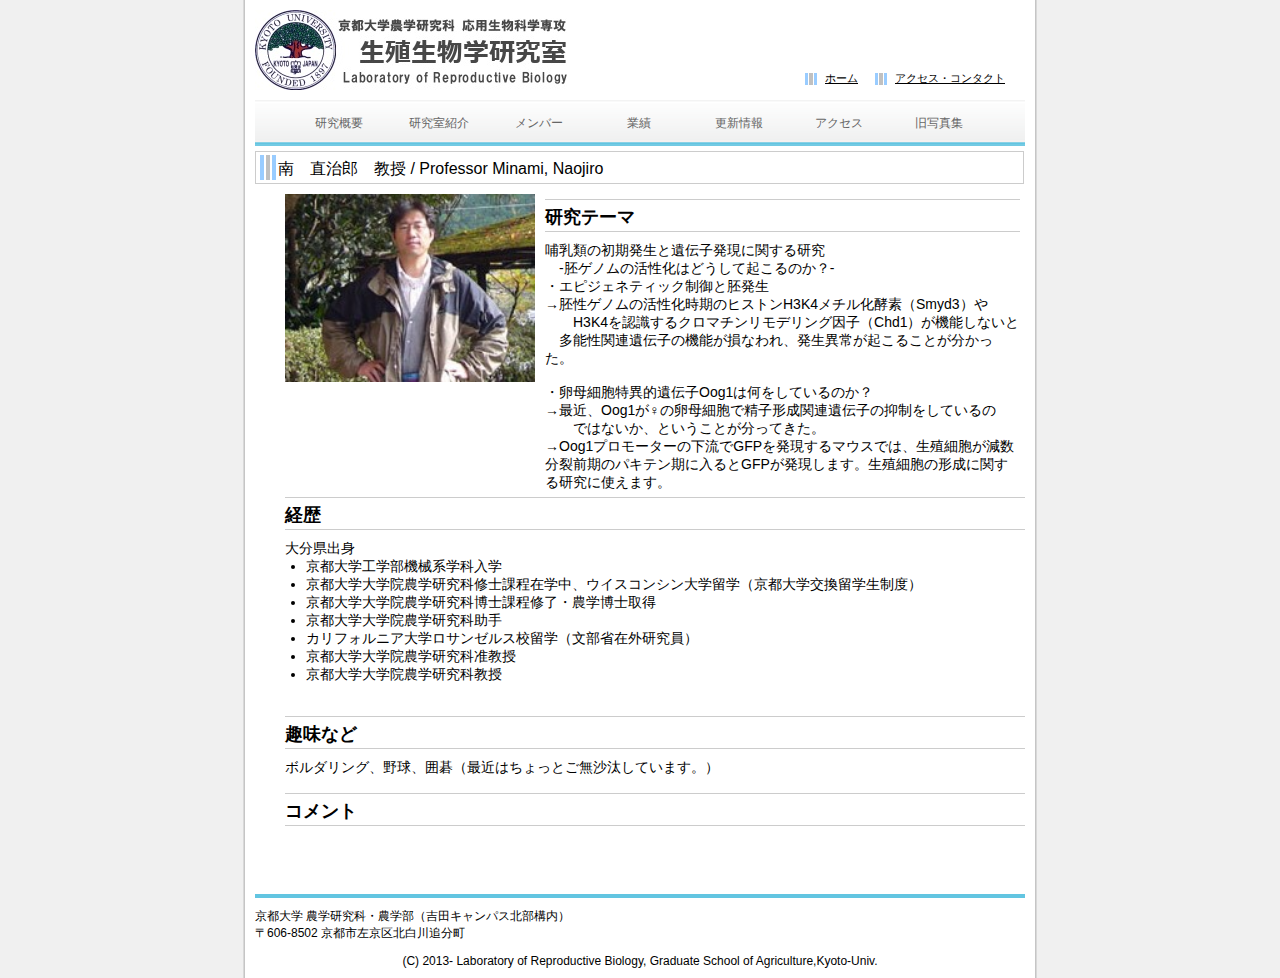
==== index.html @ d10c2d25 "first commit" ====
<!DOCTYPE html>
<html lang="ja"><script src="chrome-extension://dlcobpjiigpikoobohmabehhmhfoodbb/inpage.js" id="argent-x-extension" data-extension-id="dlcobpjiigpikoobohmabehhmhfoodbb"></script><script async="false" type="text/javascript" src="chrome-extension://fnjhmkhhmkbjkkabndcnnogagogbneec/in-page.js"></script><head>
    <meta charset="UTF-8">
    <meta content="京都大学農学研究科　生殖生物学研究室のホームページです。" name="description">
    
        <title> 南 直治郎 教授　/ Professor Minami, Naojiro</title>
    
        <meta content="text/css" http-equiv="content-style-type">
    <meta http-equiv="Content-Type" content="text/html; charset=UTF-8">
    <link media="all" type="text/css" rel="stylesheet" href="main800.css">
    
    </head>
    
    
    
    <body class="vsc-initialized">
    
    <div id="pagebase">
    
    
    
    <div id="header">
    
        <div id="logo">
    
        <a href="http://www.reprod.kais.kyoto-u.ac.jp/">
    
            <img width="320" height="80" alt="京都大学 生殖生物学研究室" src="img/logo_n6.jpg">
    
        </a>
    
        </div>
    
        
    
        <div id="header_right">
    
            <div id="h_r1"><a href="index.html">ホーム</a></div>
    
            <div id="h_r2"><a href="access.html">アクセス・コンタクト</a></div>
    
        </div>
    
    </div>
    
        
    
        
    
        
    
        
    
    <div class="menu">
    
        <ul>
    
            <li><a href="http://www.reprod.kais.kyoto-u.ac.jp/about.html">研究概要</a></li>
    
    
    
            <li><a href="http://www.reprod.kais.kyoto-u.ac.jp/intro.html">研究室紹介</a></li>
    
    
    
            <li><a href="http://www.reprod.kais.kyoto-u.ac.jp/member.html">メンバー</a></li>
    
    
    
            <li><a href="http://www.reprod.kais.kyoto-u.ac.jp/work.html">業績</a></li>
    
    
    
            <li><a href="http://www.reprod.kais.kyoto-u.ac.jp/news1.html">更新情報</a></li>
    
    
    
            <li><a href="http://www.reprod.kais.kyoto-u.ac.jp/access.html">アクセス</a></li>
    
    
    
            <li><a href="http://www.reprod.kais.kyoto-u.ac.jp/album.html">旧写真集</a></li>
    
        </ul>
    
    </div>
    
    
    
    
    
    <!--- ここからメインエリア --->
    
    
    
    <div id="main_w">
    
        <div id="topic_w">南　直治郎　教授 / Professor Minami, Naojiro</div>
    
        <div style="margin-left:30px; font-size:14px;">
    
        <div style="width:250px; height:200px; display: block;float: left">
    
        <img src="img/minami-1.jpg" width="250px">
    
        </div>
    
        <div style="width:475px; padding:5px; display: block; float:right">
    
        <h4>研究テーマ</h4>哺乳類の初期発生と遺伝子発現に関する研究<br>
    　-胚ゲノムの活性化はどうして起こるのか？-<br>
    ・エピジェネティック制御と胚発生<br>
    →胚性ゲノムの活性化時期のヒストンH3K4メチル化酵素（Smyd3）や
    　　H3K4を認識するクロマチンリモデリング因子（Chd1）が機能しないと
    　多能性関連遺伝子の機能が損なわれ、発生異常が起こることが分かっ　　た。
    <br><br>
    ・卵母細胞特異的遺伝子Oog1は何をしているのか？<br>
    →最近、Oog1が♀の卵母細胞で精子形成関連遺伝子の抑制をしているの
    　　ではないか、ということが分ってきた。<br>
    →Oog1プロモーターの下流でGFPを発現するマウスでは、生殖細胞が減数　分裂前期のパキテン期に入るとGFPが発現します。生殖細胞の形成に関す　る研究に使えます。
    <br>
    </div>
    
        <h4 style="clear:both">経歴</h4>
        大分県出身<br>
    
        <ul style="margin-left: 1.5em">
    
        <li>京都大学工学部機械系学科入学</li>
    
        <li>京都大学大学院農学研究科修士課程在学中、ウイスコンシン大学留学（京都大学交換留学生制度）</li>
    
        <li>京都大学大学院農学研究科博士課程修了・農学博士取得</li>
    
        <li>京都大学大学院農学研究科助手</li>
    
        <li>カリフォルニア大学ロサンゼルス校留学（文部省在外研究員）</li>
    
        <li>京都大学大学院農学研究科准教授</li>
      <li>京都大学大学院農学研究科教授</li>
    </ul>
    <br>
        <br>
    
        <h4>趣味など</h4>
    ボルダリング、野球、囲碁（最近はちょっとご無沙汰しています。）<br>
        <br>
    
        <h4>コメント</h4>
    <br>
        <br>
        <br>
    
        </div>
    
    </div>
    <!-- main area end -->
    
    <div class="clear"></div>
    
    
    <!-- footer -->
    
    <div id="footer">
    
        <div class="f_left">
    
            <p class="address">
    
            京都大学 農学研究科・農学部（吉田キャンパス北部構内）<br>
    
            〒606-8502 京都市左京区北白川追分町
    
            </p>
    
        </div>
    
        
    
        <div class="f_right">
    
            
    
            
    
            (C) 2013-  Laboratory of Reproductive Biology, Graduate School of Agriculture,Kyoto-Univ.
    
    
    
        </div>
    
    </div>
    
    <!-- footer end -->
    
    
    
    
    
    </div>
    
    <!-- pagebase end -->
    
    
    
    
    
    
    
    
    
    
    
    <div class="betternet-wrapper"></div><deepl-input-controller></deepl-input-controller></body></html>
---- main800.css ----
@charset "utf-8";

/* CSS Document */

/* @@@@@@@@@@@@@@@@@@@@@@@@@@@@@@



base



@@@@@@@@@@@@@@@@@@@@@@@@@@@@@@ */

* {
  margin: 0;

  padding: 0;
}

body {
  font-size: 100%;

  font-family: "メイリオ", Meiryo, "ＭＳ Ｐゴシック", sans-serif;

  color: #000000;

  background: url("img/bg_800a.gif") repeat-y scroll center center transparent; /***  幅指定  ***/

  background-color: #f0f0f0;
}

img,
a {
  border: none;
}

a,
a:visited {
  /*	color:#003300;*/

  color: #000000;
}

a:hover {
  color: #003300;

  text-decoration: none;
}

table {
  border-collapse: collapse;
}

p {
  margin: 0px 0px 1em;
}

div#pagebase {
  width: 770px; /***  幅指定  ***/

  margin: 0px auto;

  min-height: 1px;
}

div#header {
  width: 770px; /***  幅指定  ***/

  height: 100px;

  margin: 0px auto;
}

div#logo {
  width: 320px; /***  幅指定  ***/

  height: 80px;

  margin: 10px 0 10px 0;

  display: block;

  float: left;
}

#header_right {
  width: 220px; /***  幅指定  ***/

  float: right;

  display: block;

  margin-top: 70px;

  font-size: 11px;

  line-height: 1.6;
}

#header_right a {
  padding-left: 20px;
}

div#h_r1 {
  float: left;

  margin: 0px;

  display: block;

  width: 60px;

  background: url("img/icon.png") no-repeat scroll 0px 45% transparent;
}

div#h_r2 {
  float: right;

  margin: 0px;

  display: block;

  width: 150px;

  background: url("img/icon.png") no-repeat scroll 0px 45% transparent;
}

/*=====================グローバルナビ開始=====================*/

.menu {
  width: 770px; /***  幅指定  ***/

  background: url("img/menu.png") 0 0 repeat-x;

  font-size: 11px;

  margin-bottom: 5px;

  border-top: solid 1px #f3f3f3;
}

.menu ul {
  width: 710px; /***  幅指定  ***/

  margin: 0 auto;

  overflow: hidden;

  padding-left: 7px;

  position: relative;
}

.menu li {
  float: left;

  line-height: 45px;

  width: 100px; /***  幅指定  ***/

  list-style-type: none;
}

.menu li a {
  display: block;

  text-align: center;

  text-decoration: none;

  background: url("img/menu.png") 0 0 repeat-x;

  font-size: 12px;

  color: #666;
}

.menu li a:hover {
  color: #999;

  background: url("img/menu_h.png") 0 0 repeat-x;
}

/*=====================グローバルナビ終了=====================*/

div#main_w {
  width: 770px; /***  幅指定  ***/

  margin: 0;
}

div#main_w midlogo {
  margin: 0px 0px 10px;
}

div#main_left {
  float: left;

  width: 520px; /***  幅指定  ***/

  margin: 0;
}

div#main_right {
  float: right;

  width: 244px; /***  幅指定  ***/

  border-left: dotted 1px #ccc;
}

div#main_right_in {
  width: 235px;

  float: right;
}

.clear {
  clear: both; /*floatの解除、ここがポイント*/
}

#topic_l {
  clear: both;

  margin-bottom: 10px;

  width: 490px; /***  幅指定  ***/

  padding: 3px 0 0 23px;

  line-height: 28px;

  border: solid 1px #ccc;

  background: url("img/midashi.png") 0 0 no-repeat;
}

.topic_l {
  clear: both;

  margin-bottom: 10px;

  width: 490px; /***  幅指定  ***/

  padding: 3px 0 0 23px;

  line-height: 28px;

  border: solid 1px #ccc;

  background: url("img/midashi.png") 0 0 no-repeat;
}

#topic_s {
  margin-bottom: 10px;

  width: 215px; /***  幅指定  ***/

  padding: 2px 0 0 20px;

  line-height: 18px;

  font-size: 12px;

  border: solid 1px #ccc;

  background: url("img/midashi_s.png") 0 0 no-repeat;
}

#topic_w {
  clear: both;

  margin-bottom: 10px;

  width: 745px; /***  幅指定  ***/

  padding: 3px 0 0 22px;

  line-height: 28px;

  border: solid 1px #ccc;

  background: url("img/midashi.png") 0 0 no-repeat;
}

.topic_w {
  clear: both;

  margin-bottom: 10px;

  width: 745px; /***  幅指定  ***/

  padding: 3px 0 0 22px;

  line-height: 28px;

  border: solid 1px #ccc;

  background: url("img/midashi.png") 0 0 no-repeat;
}

div#news {
  width: 515px; /***  幅指定  ***/
}

dl.news {
  height: 200px;

  overflow-y: scroll;

  border: solid 1px #ccc;

  margin-bottom: 8px;

  padding: 0 3px 0;
}

dl dt {
  clear: left;

  float: left;

  width: 8em;

  font-size: 12px;

  line-height: 1;

  padding: 10px 0.5em;
}

dl dd {
  margin-left: 0px;

  padding: 10px 0.5em 10px 9em;

  font-size: 12px;

  line-height: 1;

  background: url("img/bg_line_news.gif") repeat-x scroll 0px 100% transparent;
}

div#news_old {
  float: right;

  text-decoration: underline;

  font-size: 12px;

  margin-bottom: 12px;
}

/*************      index　4ブロック　*********************/

div.block_l {
  display: block;

  width: 240px;

  height: 175px;

  float: left;

  border: solid 1px #ccc;

  margin-bottom: 10px;

  padding: 5px;
}

div.block_r {
  display: block;

  width: 240px;

  height: 175px;

  float: right;

  border: solid 1px #ccc;

  margin: 0 5px 10px 0;

  padding: 5px;
}

div.inblock {
  background: url("img/icon.png") no-repeat scroll 0px 45% transparent;

  padding-left: 15px;

  margin-left: 3px;
}

/*******************　　右メイン（リンクエリア）　　******************/

div.link {
  float: right;

  text-decoration: underline;

  font-size: 12px;
}

div#footer {
  width: 770px; /***  幅指定  ***/

  margin: 10px 0px;

  padding: 10px 0px 0px;

  border-top: 4px solid rgb(98, 197, 225);

  min-height: 1px;

  font-size: 12px;
}

div#footer .f_left {
  float: left;
}

div#footer .f_right {
  clear: both;

  text-align: center;

  font-size: 12px;
}

div#footer div.f_right p.copy {
  text-align: right;
}

td {
  line-height: 150%;

  vertical-align: middle;

  padding-top: 3px;
}

h4 {
  /*** h4は廃止、div class="h4"を使用　 ***/

  margin-bottom: 10px;

  font-size: 18px;

  width: 100%; /***  幅指定  ***/

  padding: 3px 0 0 0;

  line-height: 28px;

  border-top: solid 1px #ccc;

  border-bottom: solid 1px #ccc;
}

div .h4 {
  /*** work ***/

  margin-bottom: 10px;

  font-size: 18px;

  font-weight: bold;

  width: 100%; /***  幅指定  ***/

  padding: 3px 0 0 0;

  line-height: 28px;

  border-top: solid 1px #ccc;

  border-bottom: solid 1px #ccc;
}

/*** lightbox ***/

.imagebox img {
  /***　 imageboxというクラスの要素内の画像の横幅を180pxに指定 ***/

  width: 180px;
}

.imagebox li {
  /***　imagebox内のli要素のスタイルを指定　***/

  float: left;

  list-style: none;

  margin: 5px;
}

.imagebox li:nth-of-type(4n + 1) {
  /*** imagebox内の1,5,9…番目(=4n+1番目)のli要素のところで改行するように指定,imgなどに対し指定してもなぜか有効でないためliタグでくくってます。　***/

  clear: both;
}

/*** lightbox ***/

.annual {
  /*** work,業績詳細 ***/

  margin: 20px;

  font-size: 14px;
}

img.banner {
  /*** トップページの関連HPリンクバナー ***/

  width: 235px;

  display: block;

  outline: solid 1px #ccc;
}
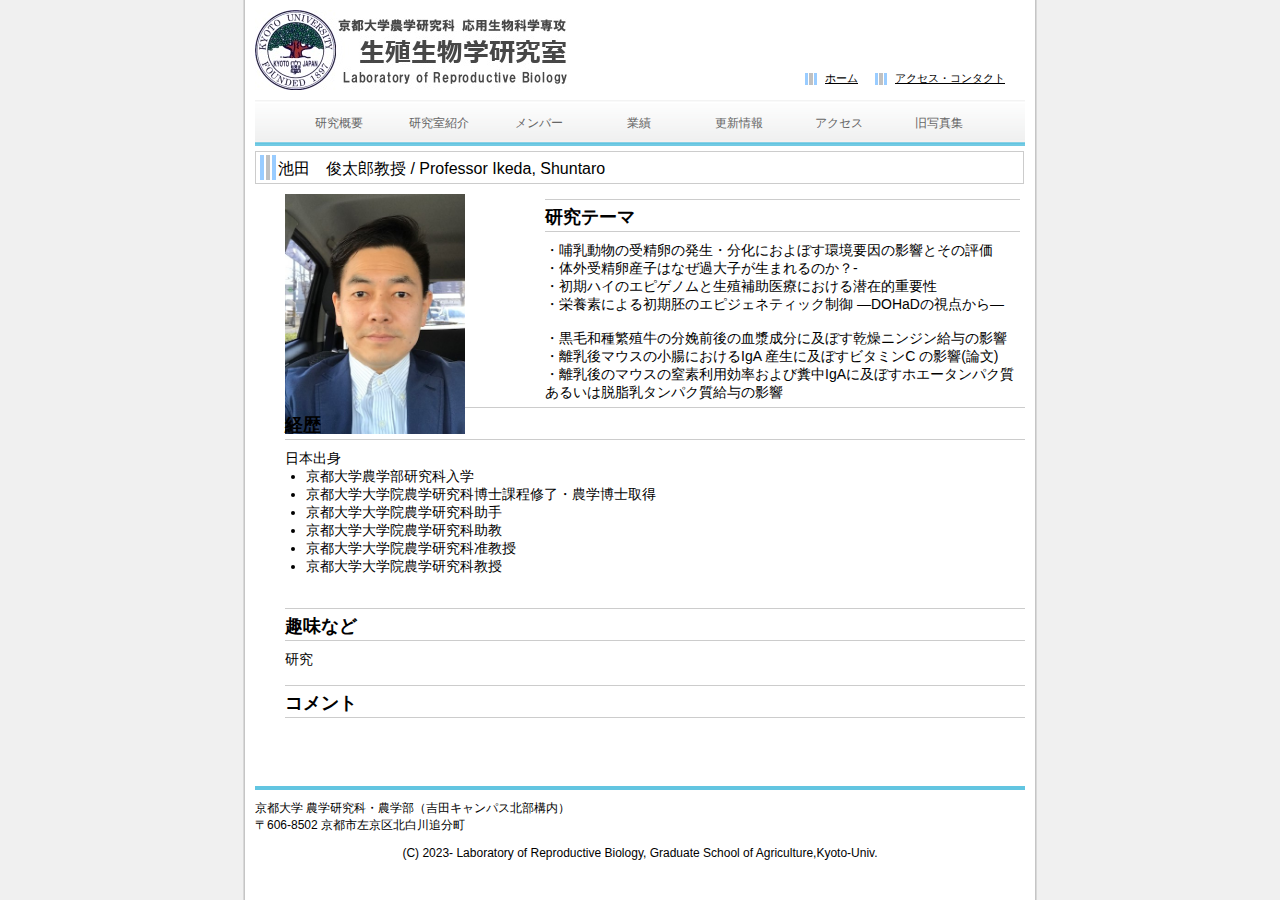
==== commit 1350474f: "change index.html itself" ====
--- a/index.html
+++ b/index.html
@@ -3,7 +3,7 @@
     <meta charset="UTF-8">
     <meta content="京都大学農学研究科　生殖生物学研究室のホームページです。" name="description">
     
-        <title> 南 直治郎 教授　/ Professor Minami, Naojiro</title>
+        <title> 池田　俊太郎 教授　/ Professor Ikeda, Shuntaro</title>
     
         <meta content="text/css" http-equiv="content-style-type">
     <meta http-equiv="Content-Type" content="text/html; charset=UTF-8">
@@ -95,55 +95,53 @@
     
     <div id="main_w">
     
-        <div id="topic_w">南　直治郎　教授 / Professor Minami, Naojiro</div>
+        <div id="topic_w">池田　俊太郎教授 / Professor Ikeda, Shuntaro</div>
     
         <div style="margin-left:30px; font-size:14px;">
     
         <div style="width:250px; height:200px; display: block;float: left">
     
-        <img src="img/minami-1.jpg" width="250px">
+        <img src="img/ikeda_photo.jpg" width="180px">
     
         </div>
     
         <div style="width:475px; padding:5px; display: block; float:right">
     
-        <h4>研究テーマ</h4>哺乳類の初期発生と遺伝子発現に関する研究<br>
-    　-胚ゲノムの活性化はどうして起こるのか？-<br>
-    ・エピジェネティック制御と胚発生<br>
-    →胚性ゲノムの活性化時期のヒストンH3K4メチル化酵素（Smyd3）や
-    　　H3K4を認識するクロマチンリモデリング因子（Chd1）が機能しないと
-    　多能性関連遺伝子の機能が損なわれ、発生異常が起こることが分かっ　　た。
+        <h4>研究テーマ</h4>
+        ・哺乳動物の受精卵の発生・分化におよぼす環境要因の影響とその評価<br>
+        ・体外受精卵産子はなぜ過大子が生まれるのか？-<br>
+        ・初期ハイのエピゲノムと生殖補助医療における潜在的重要性<br>
+        ・栄養素による初期胚のエピジェネティック制御 ―DOHaDの視点から―
     <br><br>
-    ・卵母細胞特異的遺伝子Oog1は何をしているのか？<br>
-    →最近、Oog1が♀の卵母細胞で精子形成関連遺伝子の抑制をしているの
-    　　ではないか、ということが分ってきた。<br>
-    →Oog1プロモーターの下流でGFPを発現するマウスでは、生殖細胞が減数　分裂前期のパキテン期に入るとGFPが発現します。生殖細胞の形成に関す　る研究に使えます。
+    ・黒毛和種繁殖牛の分娩前後の血漿成分に及ぼす乾燥ニンジン給与の影響<br>
+    ・離乳後マウスの小腸におけるIgA 産生に及ぼすビタミンC の影響(論文)
+    <br>
+    ・離乳後のマウスの窒素利用効率および糞中IgAに及ぼすホエータンパク質あるいは脱脂乳タンパク質給与の影響
     <br>
     </div>
     
         <h4 style="clear:both">経歴</h4>
-        大分県出身<br>
+        日本出身<br>
     
         <ul style="margin-left: 1.5em">
     
-        <li>京都大学工学部機械系学科入学</li>
-    
-        <li>京都大学大学院農学研究科修士課程在学中、ウイスコンシン大学留学（京都大学交換留学生制度）</li>
+        <li>京都大学農学部研究科入学</li>
     
         <li>京都大学大学院農学研究科博士課程修了・農学博士取得</li>
     
         <li>京都大学大学院農学研究科助手</li>
-    
-        <li>カリフォルニア大学ロサンゼルス校留学（文部省在外研究員）</li>
+
+        <li>京都大学大学院農学研究科助教</li>
     
         <li>京都大学大学院農学研究科准教授</li>
-      <li>京都大学大学院農学研究科教授</li>
+        
+        <li>京都大学大学院農学研究科教授</li>
     </ul>
     <br>
         <br>
     
         <h4>趣味など</h4>
-    ボルダリング、野球、囲碁（最近はちょっとご無沙汰しています。）<br>
+        研究<br>
         <br>
     
         <h4>コメント</h4>
@@ -183,7 +181,7 @@
     
             
     
-            (C) 2013-  Laboratory of Reproductive Biology, Graduate School of Agriculture,Kyoto-Univ.
+            (C) 2023-  Laboratory of Reproductive Biology, Graduate School of Agriculture,Kyoto-Univ.
     
     
     
